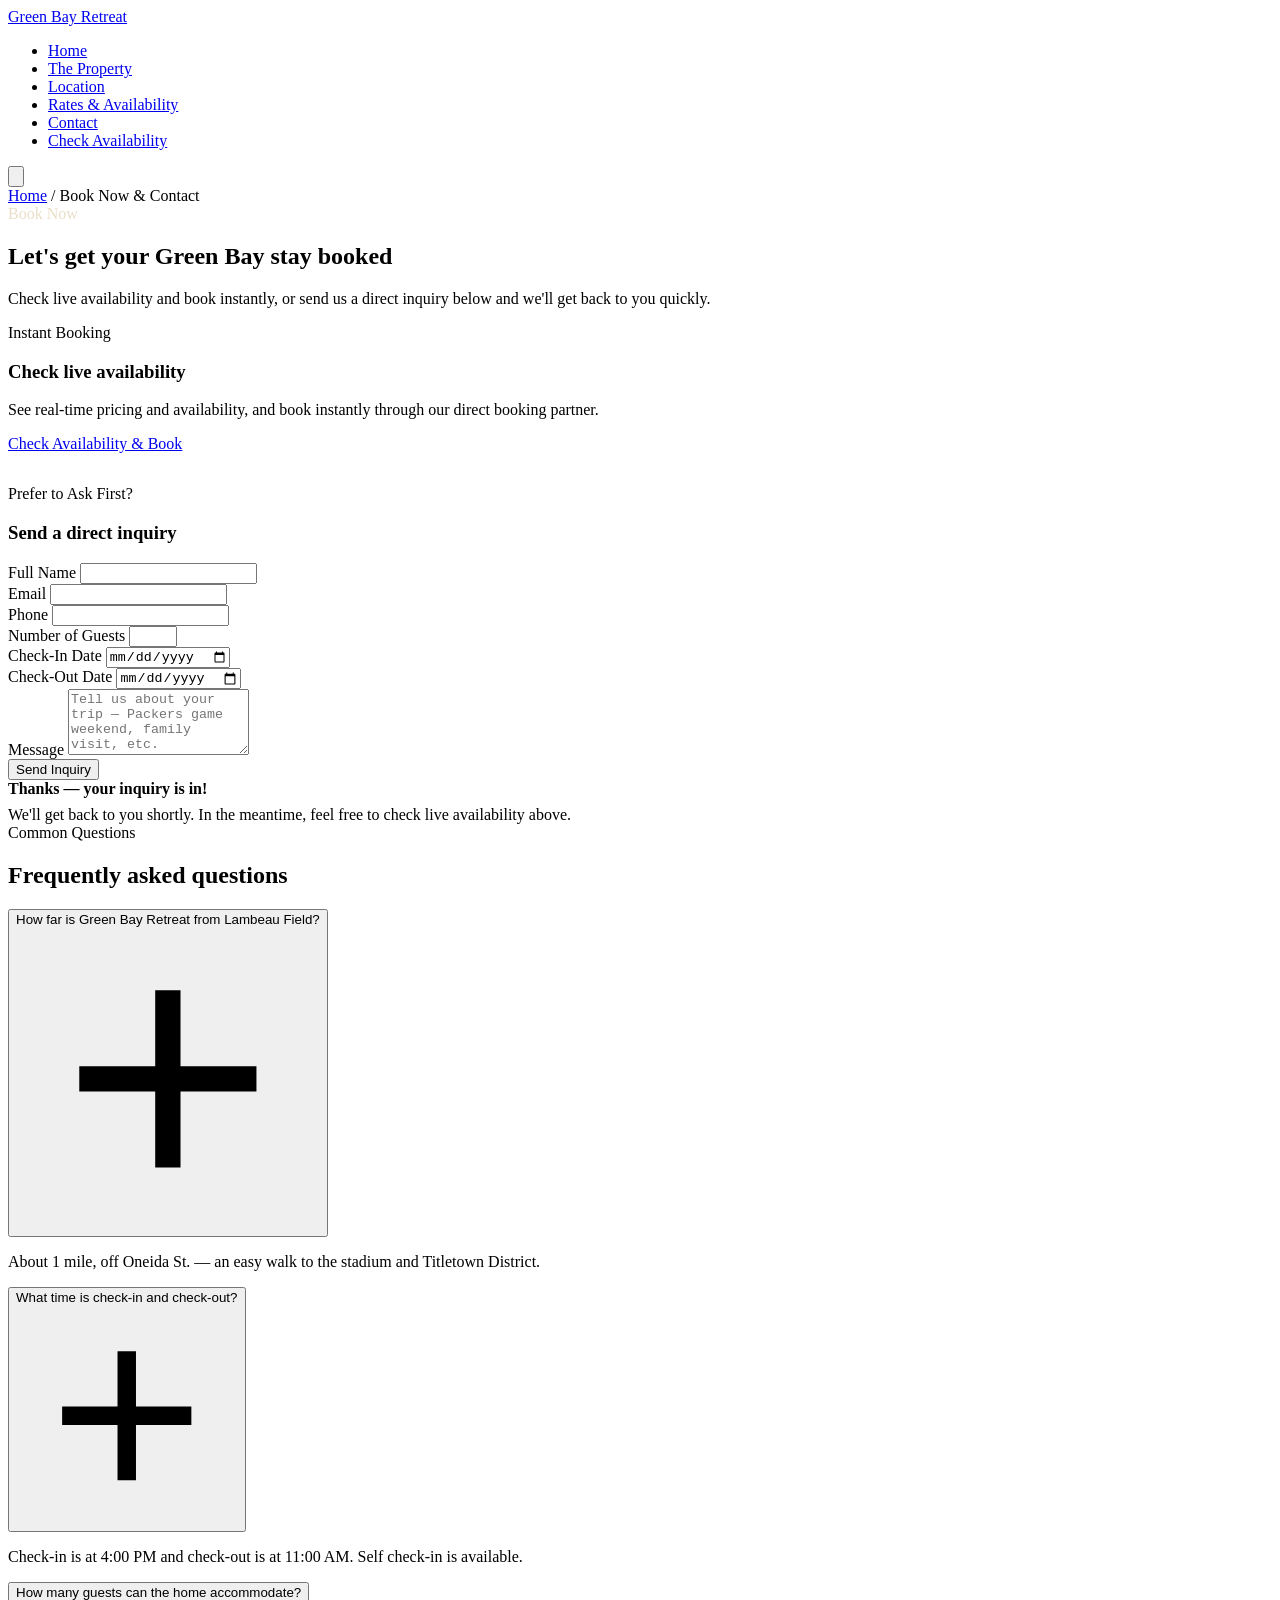
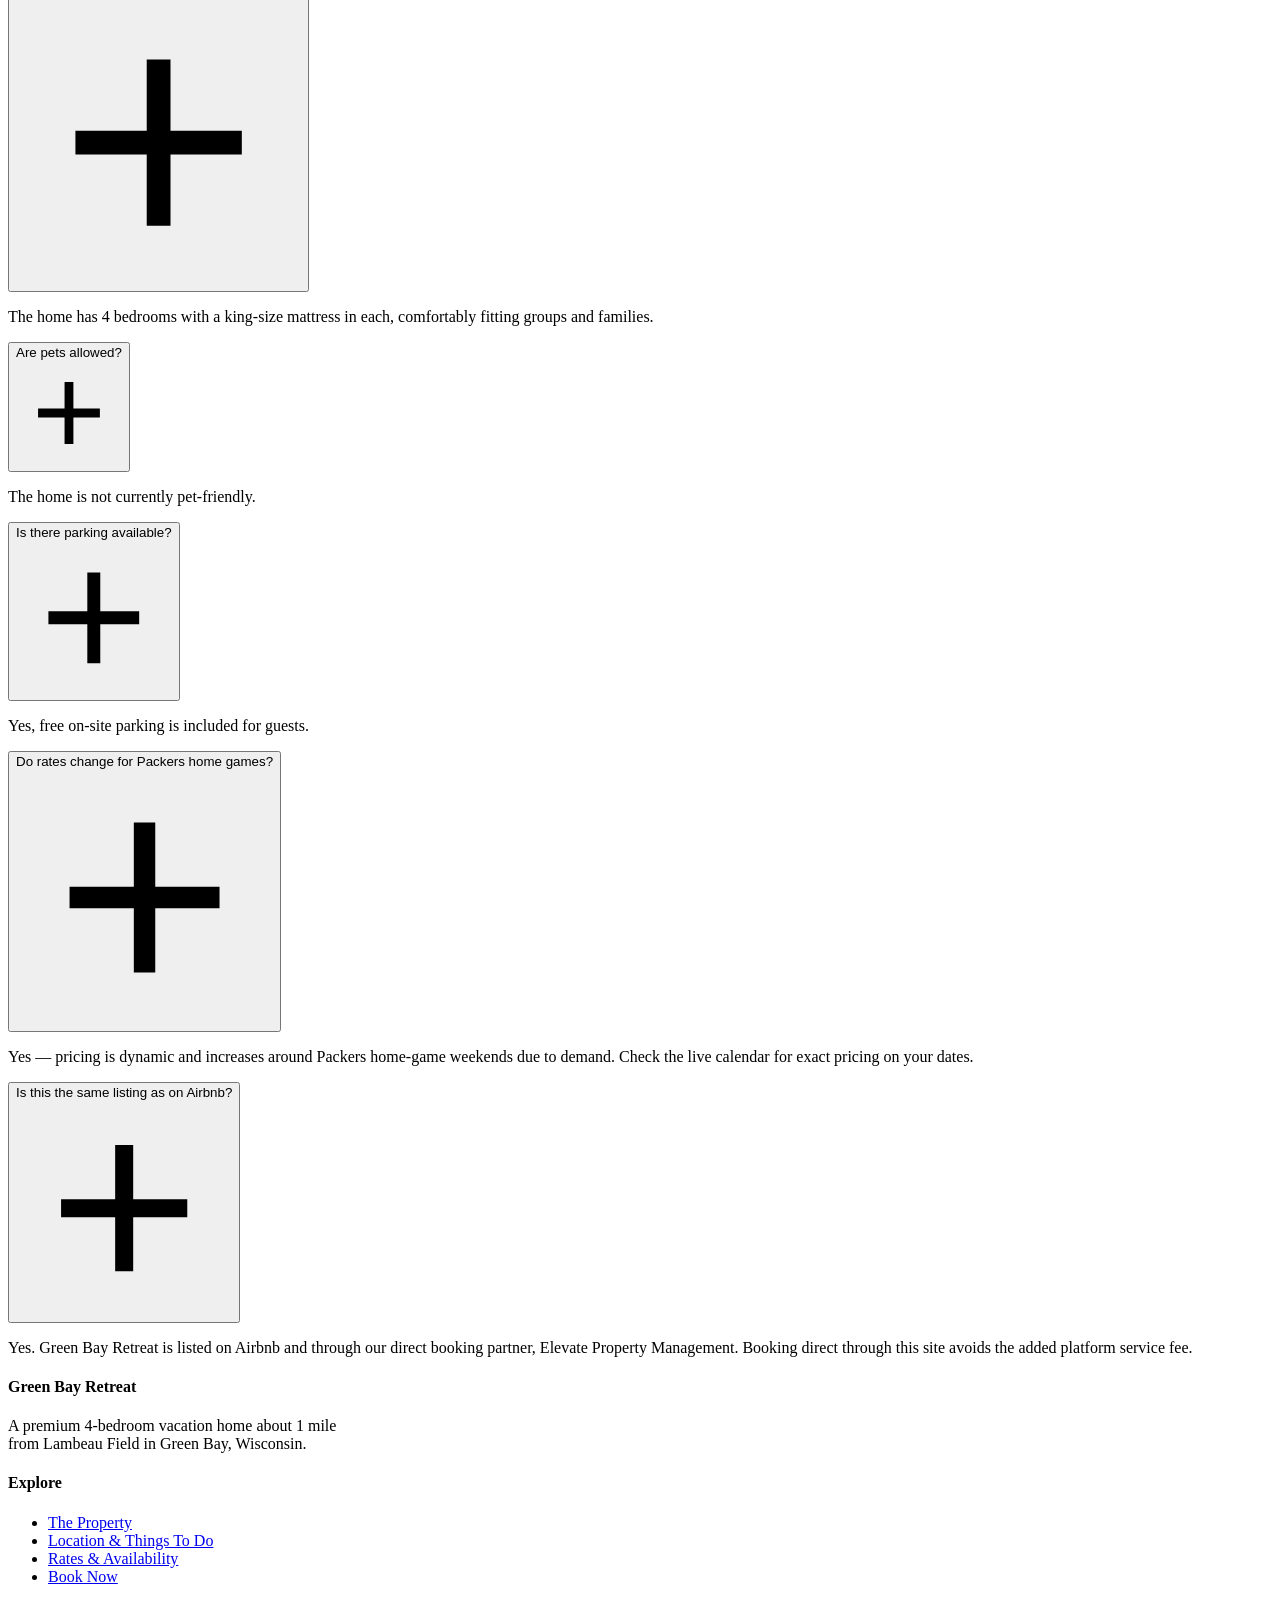
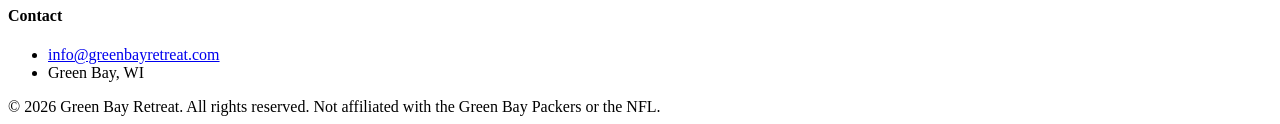
==== greenbayretreat-site/book.html @ a8624363 "Add files via upload" ====
<!DOCTYPE html>
<html lang="en">
<head>
<meta charset="UTF-8">
<meta name="viewport" content="width=device-width, initial-scale=1.0">
<title>Book Now &amp; Contact | Green Bay Retreat</title>
<meta name="description" content="Send a direct booking inquiry for Green Bay Retreat, or check live availability and book instantly. Questions about your stay near Lambeau Field? Reach out here.">
<link rel="canonical" href="https://www.greenbayretreat.com/book.html">

<meta property="og:type" content="website">
<meta property="og:title" content="Book Now &amp; Contact | Green Bay Retreat">
<meta property="og:description" content="Send a direct booking inquiry or check live availability for Green Bay Retreat.">
<meta property="og:url" content="https://www.greenbayretreat.com/book.html">
<meta property="og:image" content="https://www.greenbayretreat.com/images/exterior-hero.jpg">
<meta property="og:site_name" content="Green Bay Retreat">
<meta name="twitter:card" content="summary_large_image">

<link rel="preconnect" href="https://fonts.googleapis.com">
<link rel="preconnect" href="https://fonts.gstatic.com" crossorigin>
<link rel="stylesheet" href="https://fonts.googleapis.com/css2?family=Fraunces:wght@500;600&family=Inter:wght@400;500;600&display=swap">
<link rel="stylesheet" href="/css/style.css">

<script type="application/ld+json">
{
  "@context": "https://schema.org",
  "@type": "BreadcrumbList",
  "itemListElement": [
    { "@type": "ListItem", "position": 1, "name": "Home", "item": "https://www.greenbayretreat.com/" },
    { "@type": "ListItem", "position": 2, "name": "Book Now & Contact", "item": "https://www.greenbayretreat.com/book.html" }
  ]
}
</script>
<script type="application/ld+json">
{
  "@context": "https://schema.org",
  "@type": "FAQPage",
  "mainEntity": [
    {
      "@type": "Question",
      "name": "How far is Green Bay Retreat from Lambeau Field?",
      "acceptedAnswer": { "@type": "Answer", "text": "About 1 mile, off Oneida St. — an easy walk to the stadium and Titletown District." }
    },
    {
      "@type": "Question",
      "name": "What time is check-in and check-out?",
      "acceptedAnswer": { "@type": "Answer", "text": "Check-in is at 4:00 PM and check-out is at 11:00 AM. Self check-in is available." }
    },
    {
      "@type": "Question",
      "name": "How many guests can the home accommodate?",
      "acceptedAnswer": { "@type": "Answer", "text": "The home has 4 bedrooms with a king-size mattress in each, comfortably fitting groups and families." }
    },
    {
      "@type": "Question",
      "name": "Are pets allowed?",
      "acceptedAnswer": { "@type": "Answer", "text": "The home is not currently pet-friendly." }
    },
    {
      "@type": "Question",
      "name": "Is there parking available?",
      "acceptedAnswer": { "@type": "Answer", "text": "Yes, free on-site parking is included for guests." }
    },
    {
      "@type": "Question",
      "name": "Do rates change for Packers home games?",
      "acceptedAnswer": { "@type": "Answer", "text": "Yes — pricing is dynamic and increases around Packers home-game weekends due to demand. Check the live calendar for exact pricing on your dates." }
    },
    {
      "@type": "Question",
      "name": "Is this the same listing as on Airbnb?",
      "acceptedAnswer": { "@type": "Answer", "text": "Yes. Green Bay Retreat is listed on Airbnb and through our direct booking partner, Elevate Property Management. Booking direct through this site avoids the added platform service fee." }
    }
  ]
}
</script>
</head>
<body>

<header class="site-header">
  <nav class="nav container">
    <a href="/" class="brand">Green Bay <span>Retreat</span></a>
    <ul class="nav-links" id="nav-links">
      <li><a href="/">Home</a></li>
      <li><a href="/property.html">The Property</a></li>
      <li><a href="/location.html">Location</a></li>
      <li><a href="/rates.html">Rates &amp; Availability</a></li>
      <li><a href="/book.html" aria-current="page">Contact</a></li>
      <li><a href="/book.html" class="btn btn--primary">Check Availability</a></li>
    </ul>
    <button class="nav-toggle" aria-label="Toggle navigation" aria-expanded="false">
      <svg viewBox="0 0 24 24" fill="none" stroke="currentColor" stroke-width="2"><path d="M3 6h18M3 12h18M3 18h18"/></svg>
    </button>
  </nav>
</header>

<section class="page-hero">
  <div class="container">
    <div class="breadcrumb"><a href="/">Home</a> / Book Now &amp; Contact</div>
    <span class="eyebrow" style="color:#e9dfc8;">Book Now</span>
    <h1>Let's get your Green Bay stay booked</h1>
    <p>Check live availability and book instantly, or send us a direct inquiry below and we'll get back to you quickly.</p>
  </div>
</section>

<section class="section">
  <div class="container">
    <div class="grid grid--2" style="gap:48px;align-items:start;">

      <div>
        <div class="card" style="margin-bottom:32px;">
          <span class="eyebrow">Instant Booking</span>
          <h3>Check live availability</h3>
          <p>See real-time pricing and availability, and book instantly through our direct booking partner.</p>
          <!-- Hospitable direct-booking calendar embed will replace this button once the snippet is available -->
          <a href="https://elevatepm.hospitable.rentals/property/cheer-chill-4-br-home-steps-from-lambeau" class="btn btn--primary btn--block" target="_blank" rel="noopener">Check Availability &amp; Book</a>
        </div>

        <div class="card">
          <span class="eyebrow">Prefer to Ask First?</span>
          <h3>Send a direct inquiry</h3>
          <form name="booking-inquiry" method="POST" data-netlify="true" netlify-honeypot="bot-field">
            <input type="hidden" name="form-name" value="booking-inquiry">
            <p class="hidden" style="display:none;">
              <label>Don't fill this out if you're human: <input name="bot-field"></label>
            </p>

            <div class="form-row">
              <div class="form-field">
                <label for="name">Full Name</label>
                <input type="text" id="name" name="name" required>
              </div>
              <div class="form-field">
                <label for="email">Email</label>
                <input type="email" id="email" name="email" required>
              </div>
            </div>

            <div class="form-row">
              <div class="form-field">
                <label for="phone">Phone</label>
                <input type="tel" id="phone" name="phone">
              </div>
              <div class="form-field">
                <label for="guests">Number of Guests</label>
                <input type="number" id="guests" name="guests" min="1" max="12">
              </div>
            </div>

            <div class="form-row">
              <div class="form-field">
                <label for="checkin">Check-In Date</label>
                <input type="date" id="checkin" name="checkin">
              </div>
              <div class="form-field">
                <label for="checkout">Check-Out Date</label>
                <input type="date" id="checkout" name="checkout">
              </div>
            </div>

            <div class="form-field">
              <label for="message">Message</label>
              <textarea id="message" name="message" rows="4" placeholder="Tell us about your trip — Packers game weekend, family visit, etc."></textarea>
            </div>

            <button type="submit" class="btn btn--primary btn--block">Send Inquiry</button>
          </form>
          <div class="form-success">
            <strong>Thanks — your inquiry is in!</strong>
            <p style="margin:8px 0 0;">We'll get back to you shortly. In the meantime, feel free to check live availability above.</p>
          </div>
        </div>
      </div>

      <div>
        <div class="section-header">
          <span class="eyebrow">Common Questions</span>
          <h2>Frequently asked questions</h2>
        </div>
        <div class="faq-item">
          <button class="faq-question" aria-expanded="false">How far is Green Bay Retreat from Lambeau Field?<span class="faq-icon"><svg viewBox="0 0 24 24" fill="none" stroke="currentColor" stroke-width="2"><path d="M12 5v14M5 12h14"/></svg></span></button>
          <div class="faq-answer"><p>About 1 mile, off Oneida St. — an easy walk to the stadium and Titletown District.</p></div>
        </div>
        <div class="faq-item">
          <button class="faq-question" aria-expanded="false">What time is check-in and check-out?<span class="faq-icon"><svg viewBox="0 0 24 24" fill="none" stroke="currentColor" stroke-width="2"><path d="M12 5v14M5 12h14"/></svg></span></button>
          <div class="faq-answer"><p>Check-in is at 4:00 PM and check-out is at 11:00 AM. Self check-in is available.</p></div>
        </div>
        <div class="faq-item">
          <button class="faq-question" aria-expanded="false">How many guests can the home accommodate?<span class="faq-icon"><svg viewBox="0 0 24 24" fill="none" stroke="currentColor" stroke-width="2"><path d="M12 5v14M5 12h14"/></svg></span></button>
          <div class="faq-answer"><p>The home has 4 bedrooms with a king-size mattress in each, comfortably fitting groups and families.</p></div>
        </div>
        <div class="faq-item">
          <button class="faq-question" aria-expanded="false">Are pets allowed?<span class="faq-icon"><svg viewBox="0 0 24 24" fill="none" stroke="currentColor" stroke-width="2"><path d="M12 5v14M5 12h14"/></svg></span></button>
          <div class="faq-answer"><p>The home is not currently pet-friendly.</p></div>
        </div>
        <div class="faq-item">
          <button class="faq-question" aria-expanded="false">Is there parking available?<span class="faq-icon"><svg viewBox="0 0 24 24" fill="none" stroke="currentColor" stroke-width="2"><path d="M12 5v14M5 12h14"/></svg></span></button>
          <div class="faq-answer"><p>Yes, free on-site parking is included for guests.</p></div>
        </div>
        <div class="faq-item">
          <button class="faq-question" aria-expanded="false">Do rates change for Packers home games?<span class="faq-icon"><svg viewBox="0 0 24 24" fill="none" stroke="currentColor" stroke-width="2"><path d="M12 5v14M5 12h14"/></svg></span></button>
          <div class="faq-answer"><p>Yes — pricing is dynamic and increases around Packers home-game weekends due to demand. Check the live calendar for exact pricing on your dates.</p></div>
        </div>
        <div class="faq-item">
          <button class="faq-question" aria-expanded="false">Is this the same listing as on Airbnb?<span class="faq-icon"><svg viewBox="0 0 24 24" fill="none" stroke="currentColor" stroke-width="2"><path d="M12 5v14M5 12h14"/></svg></span></button>
          <div class="faq-answer"><p>Yes. Green Bay Retreat is listed on Airbnb and through our direct booking partner, Elevate Property Management. Booking direct through this site avoids the added platform service fee.</p></div>
        </div>
      </div>

    </div>
  </div>
</section>

<footer class="site-footer">
  <div class="container">
    <div class="footer-grid">
      <div>
        <h4>Green Bay Retreat</h4>
        <p style="max-width:340px;">A premium 4-bedroom vacation home about 1 mile from Lambeau Field in Green Bay, Wisconsin.</p>
      </div>
      <div>
        <h4>Explore</h4>
        <ul>
          <li><a href="/property.html">The Property</a></li>
          <li><a href="/location.html">Location &amp; Things To Do</a></li>
          <li><a href="/rates.html">Rates &amp; Availability</a></li>
          <li><a href="/book.html">Book Now</a></li>
        </ul>
      </div>
      <div>
        <h4>Contact</h4>
        <ul>
          <li><a href="mailto:info@greenbayretreat.com">info@greenbayretreat.com</a></li>
          <li>Green Bay, WI</li>
        </ul>
      </div>
    </div>
    <div class="footer-bottom">
      <span>&copy; 2026 Green Bay Retreat. All rights reserved.</span>
      <span>Not affiliated with the Green Bay Packers or the NFL.</span>
    </div>
  </div>
</footer>

<script src="/js/main.js"></script>
</body>
</html>
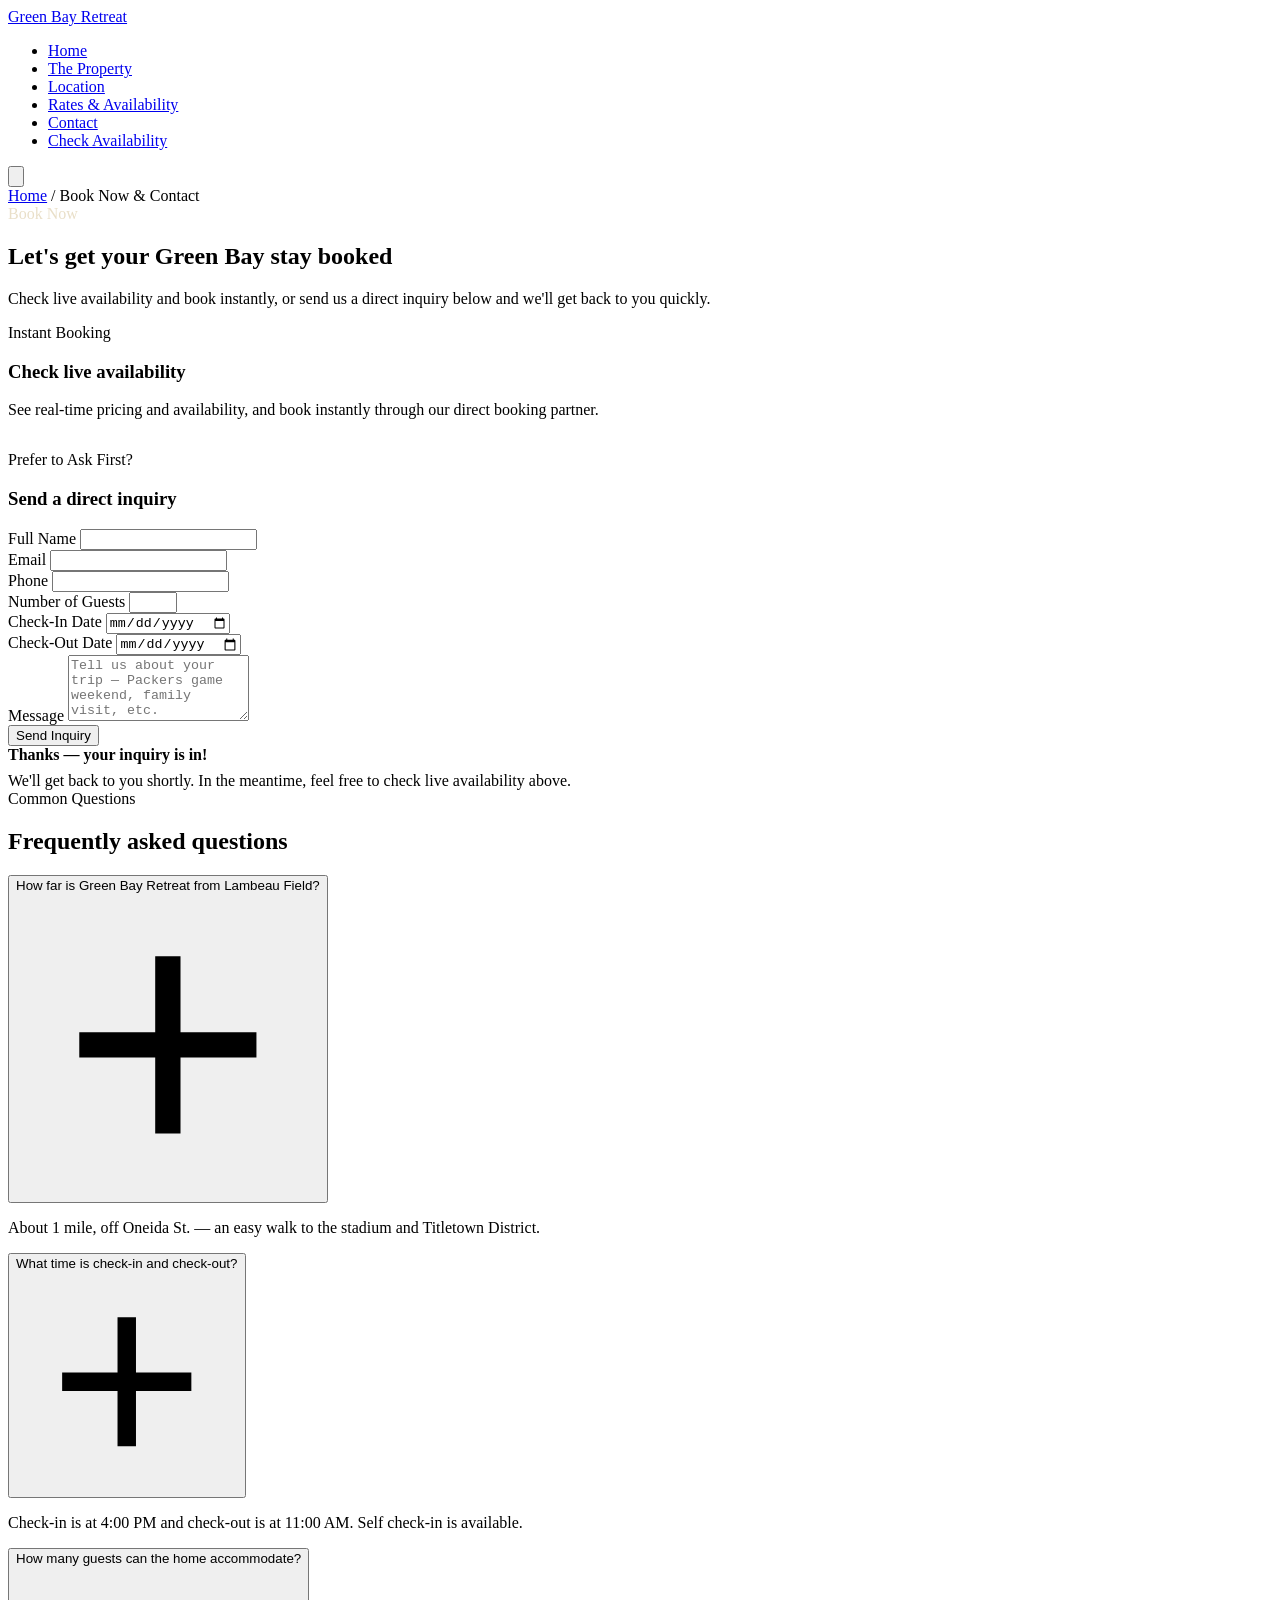
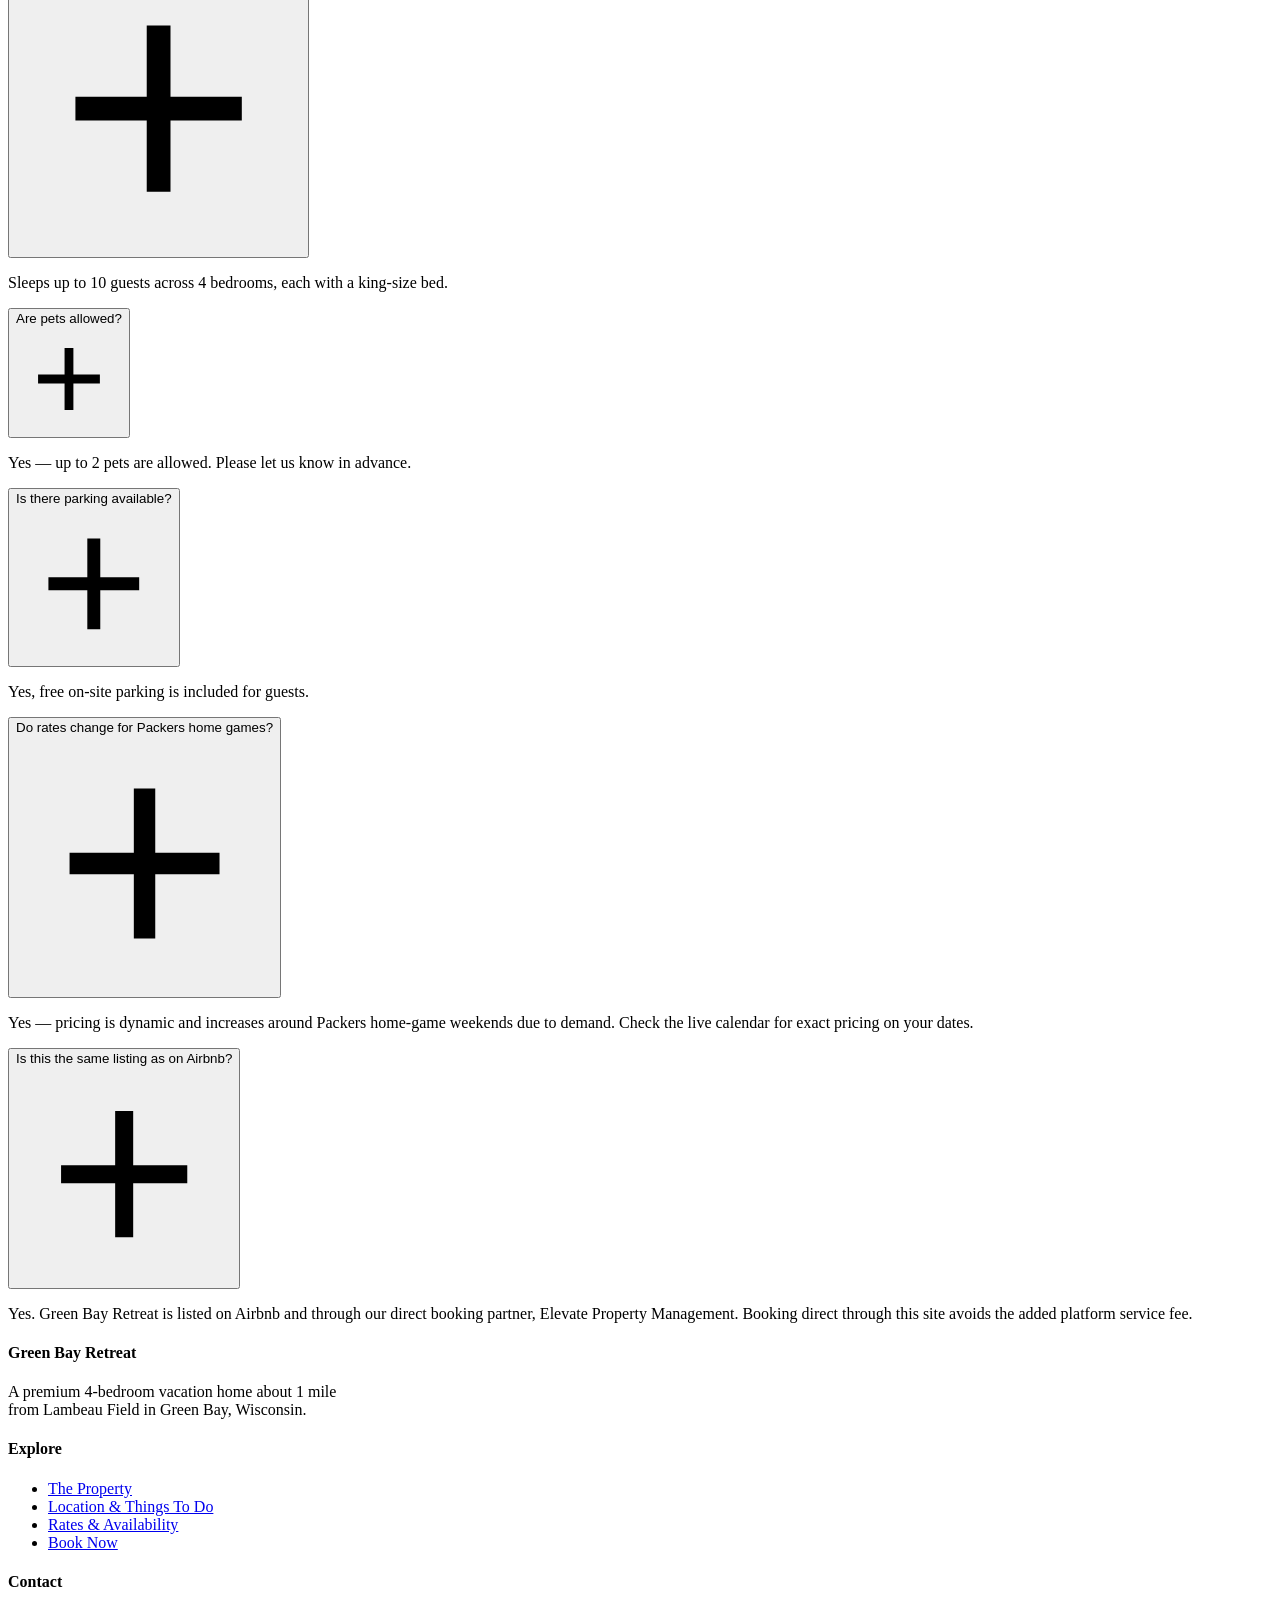
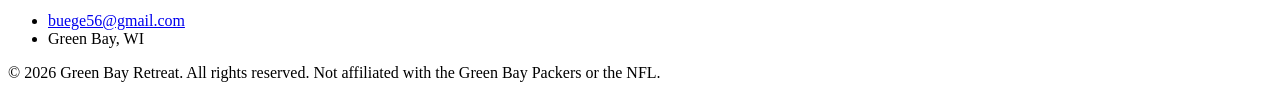
==== commit c16b904c: "Add files via upload" ====
--- a/greenbayretreat-site/book.html
+++ b/greenbayretreat-site/book.html
@@ -11,7 +11,7 @@
 <meta property="og:title" content="Book Now &amp; Contact | Green Bay Retreat">
 <meta property="og:description" content="Send a direct booking inquiry or check live availability for Green Bay Retreat.">
 <meta property="og:url" content="https://www.greenbayretreat.com/book.html">
-<meta property="og:image" content="https://www.greenbayretreat.com/images/exterior-hero.jpg">
+<meta property="og:image" content="https://www.greenbayretreat.com/images/og-image.jpg">
 <meta property="og:site_name" content="Green Bay Retreat">
 <meta name="twitter:card" content="summary_large_image">
 
@@ -48,12 +48,12 @@
     {
       "@type": "Question",
       "name": "How many guests can the home accommodate?",
-      "acceptedAnswer": { "@type": "Answer", "text": "The home has 4 bedrooms with a king-size mattress in each, comfortably fitting groups and families." }
+      "acceptedAnswer": { "@type": "Answer", "text": "Sleeps up to 10 guests across 4 bedrooms, each with a king-size bed." }
     },
     {
       "@type": "Question",
       "name": "Are pets allowed?",
-      "acceptedAnswer": { "@type": "Answer", "text": "The home is not currently pet-friendly." }
+      "acceptedAnswer": { "@type": "Answer", "text": "Yes — up to 2 pets are allowed. Please let us know in advance." }
     },
     {
       "@type": "Question",
@@ -111,8 +111,15 @@
           <span class="eyebrow">Instant Booking</span>
           <h3>Check live availability</h3>
           <p>See real-time pricing and availability, and book instantly through our direct booking partner.</p>
-          <!-- Hospitable direct-booking calendar embed will replace this button once the snippet is available -->
-          <a href="https://elevatepm.hospitable.rentals/property/cheer-chill-4-br-home-steps-from-lambeau" class="btn btn--primary btn--block" target="_blank" rel="noopener">Check Availability &amp; Book</a>
+          <script
+            src="https://cdn.hsptb.com/direct-booking-widget/widget-loader.prod.js"
+            data-site-uuid="9c9f7370-df69-4acc-bee6-21b5af467925"
+            data-property-id="2045406"
+            data-theme="default">
+          </script>
+          <noscript>
+            <a href="https://elevatepm.hospitable.rentals/property/cheer-chill-4-br-home-steps-from-lambeau" class="btn btn--primary btn--block" target="_blank" rel="noopener">Check Availability &amp; Book</a>
+          </noscript>
         </div>
 
         <div class="card">
@@ -142,7 +149,7 @@
               </div>
               <div class="form-field">
                 <label for="guests">Number of Guests</label>
-                <input type="number" id="guests" name="guests" min="1" max="12">
+                <input type="number" id="guests" name="guests" min="1" max="10">
               </div>
             </div>
 
@@ -186,11 +193,11 @@
         </div>
         <div class="faq-item">
           <button class="faq-question" aria-expanded="false">How many guests can the home accommodate?<span class="faq-icon"><svg viewBox="0 0 24 24" fill="none" stroke="currentColor" stroke-width="2"><path d="M12 5v14M5 12h14"/></svg></span></button>
-          <div class="faq-answer"><p>The home has 4 bedrooms with a king-size mattress in each, comfortably fitting groups and families.</p></div>
+          <div class="faq-answer"><p>Sleeps up to 10 guests across 4 bedrooms, each with a king-size bed.</p></div>
         </div>
         <div class="faq-item">
           <button class="faq-question" aria-expanded="false">Are pets allowed?<span class="faq-icon"><svg viewBox="0 0 24 24" fill="none" stroke="currentColor" stroke-width="2"><path d="M12 5v14M5 12h14"/></svg></span></button>
-          <div class="faq-answer"><p>The home is not currently pet-friendly.</p></div>
+          <div class="faq-answer"><p>Yes — up to 2 pets are allowed. Please let us know in advance.</p></div>
         </div>
         <div class="faq-item">
           <button class="faq-question" aria-expanded="false">Is there parking available?<span class="faq-icon"><svg viewBox="0 0 24 24" fill="none" stroke="currentColor" stroke-width="2"><path d="M12 5v14M5 12h14"/></svg></span></button>
@@ -229,7 +236,7 @@
       <div>
         <h4>Contact</h4>
         <ul>
-          <li><a href="mailto:info@greenbayretreat.com">info@greenbayretreat.com</a></li>
+          <li><a href="mailto:buege56@gmail.com">buege56@gmail.com</a></li>
           <li>Green Bay, WI</li>
         </ul>
       </div>
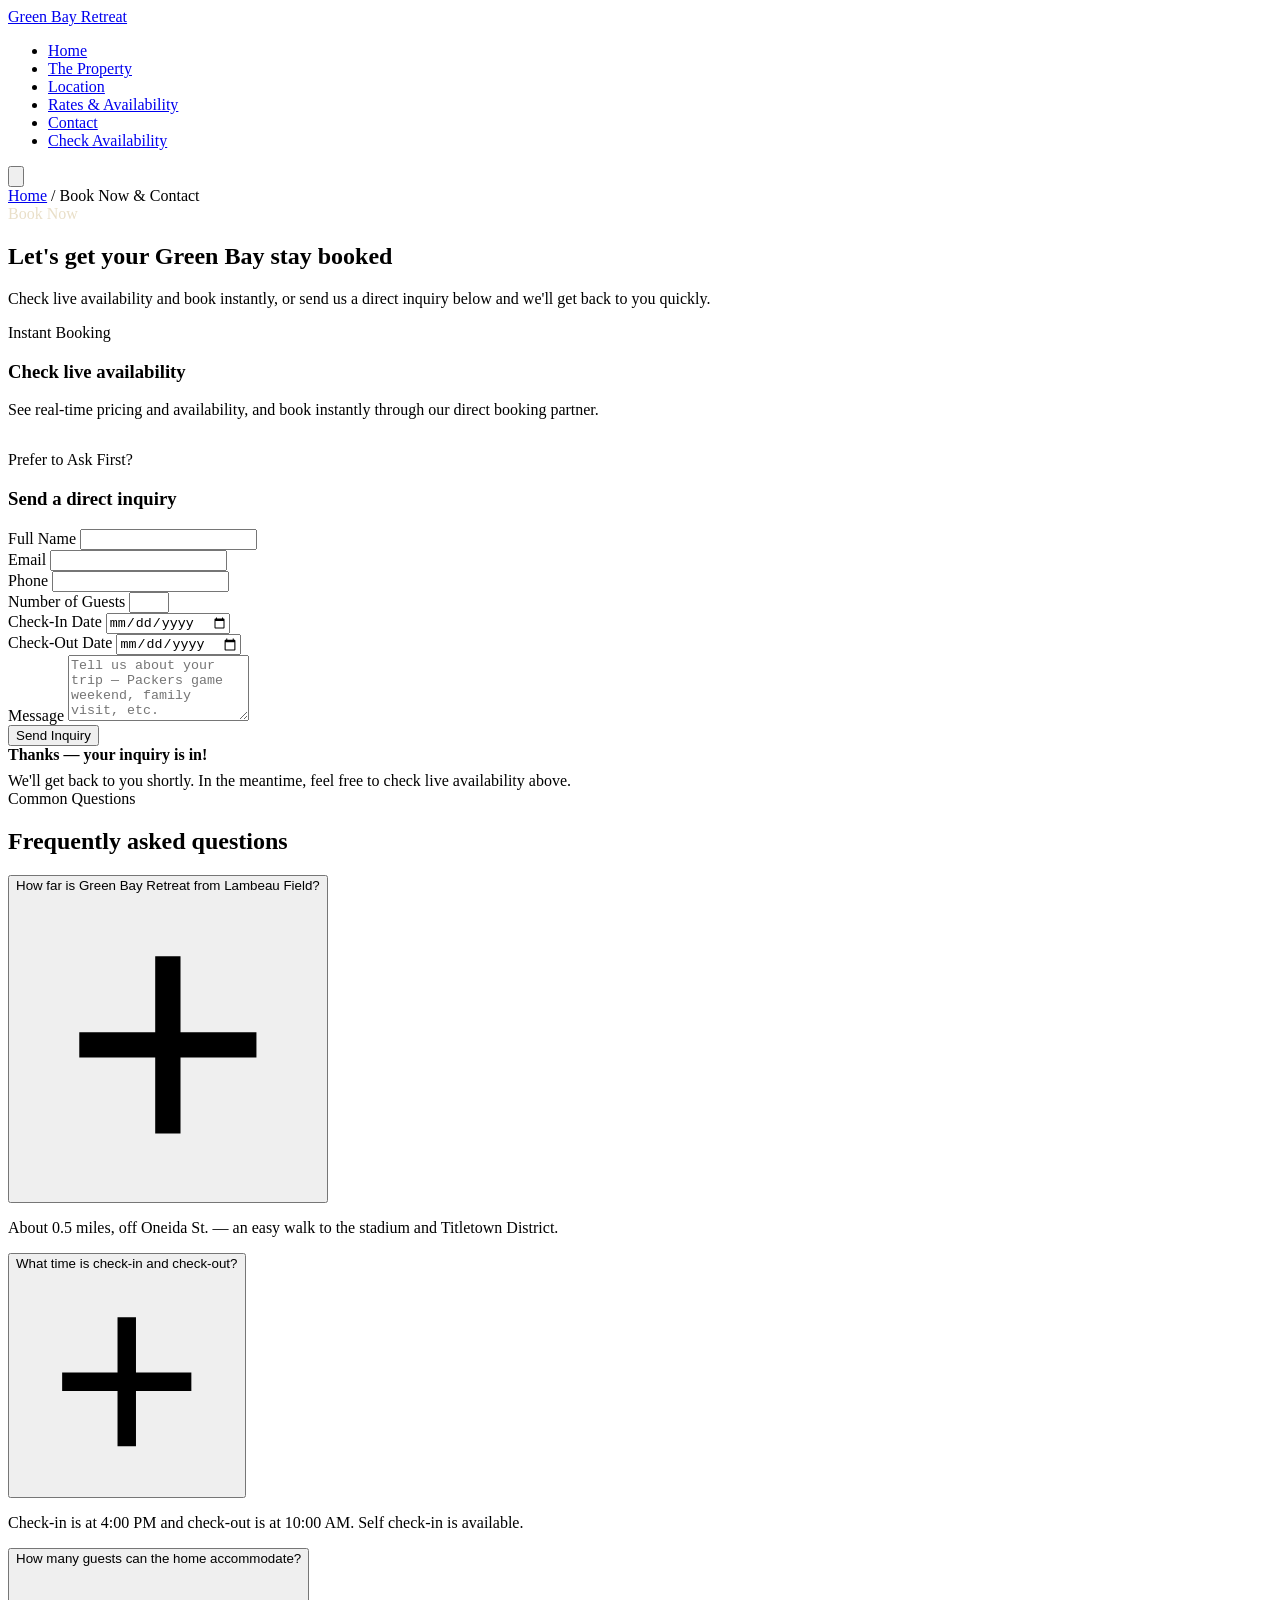
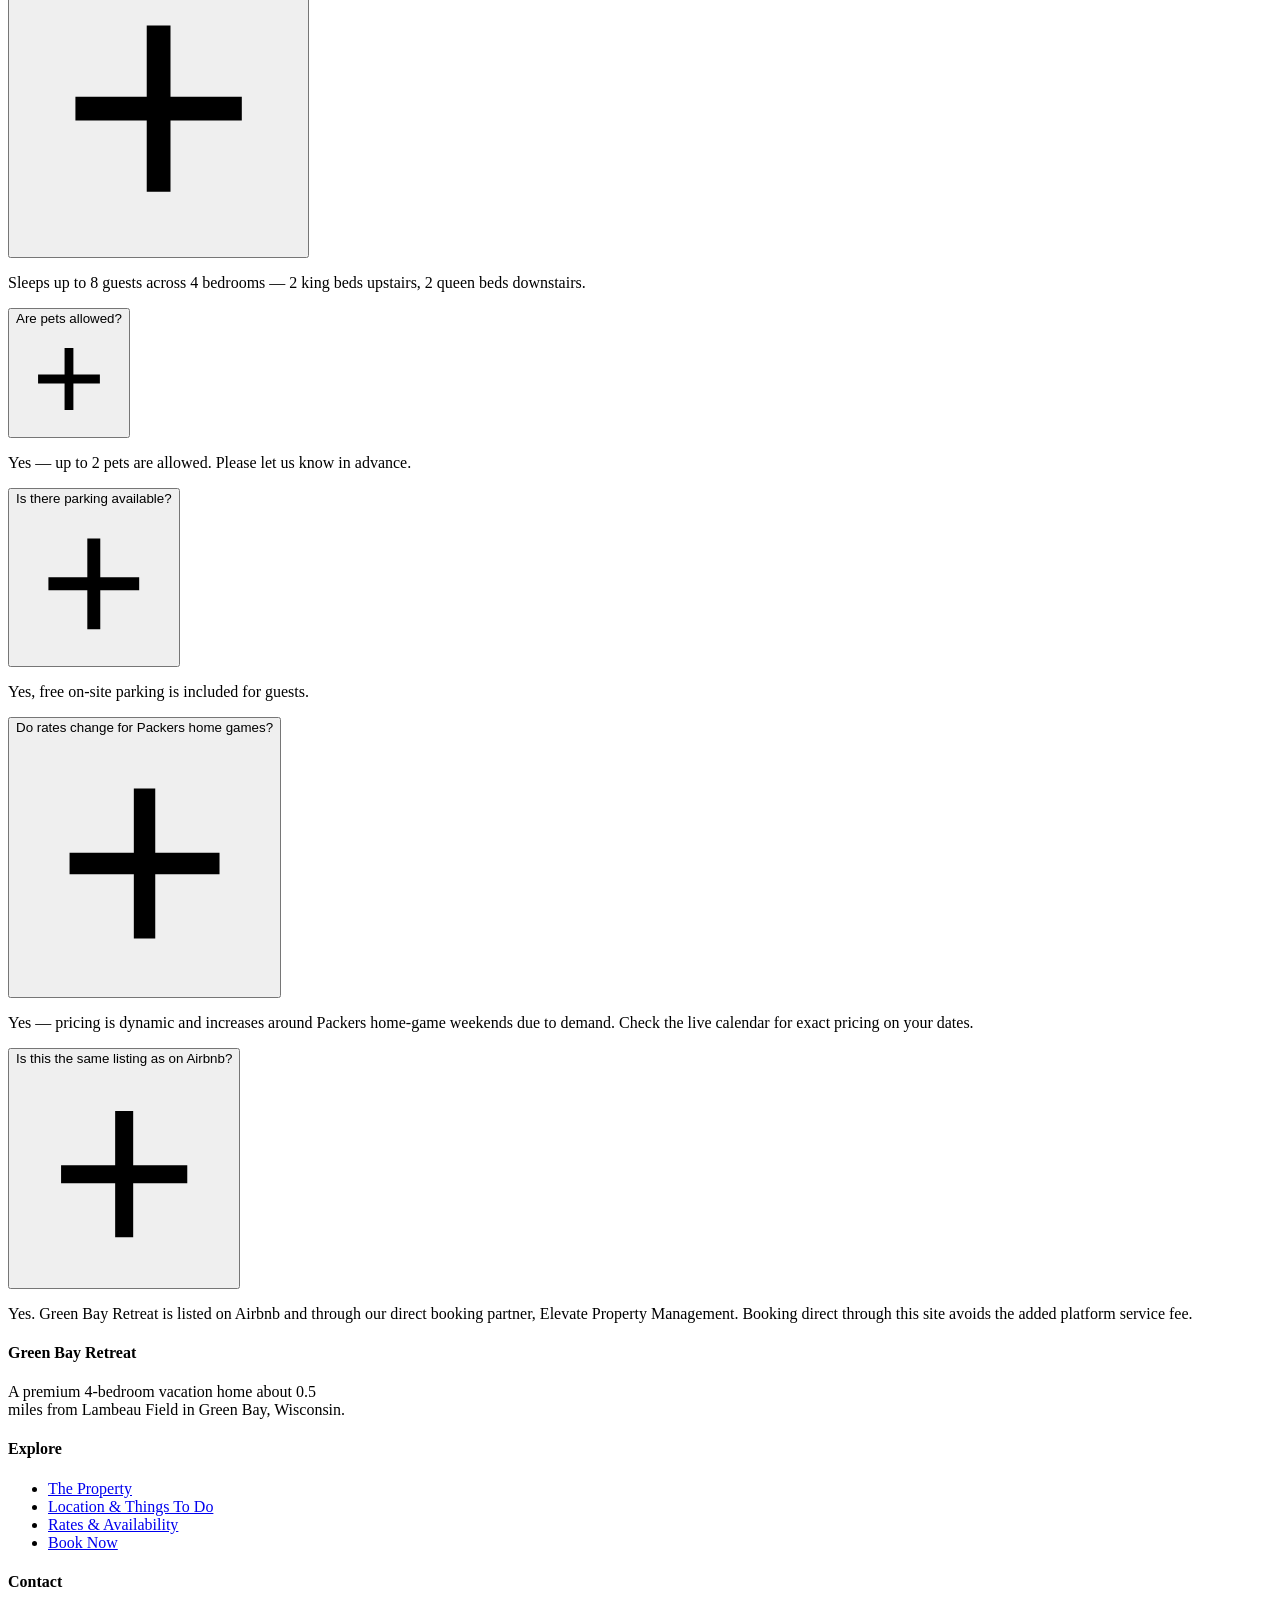
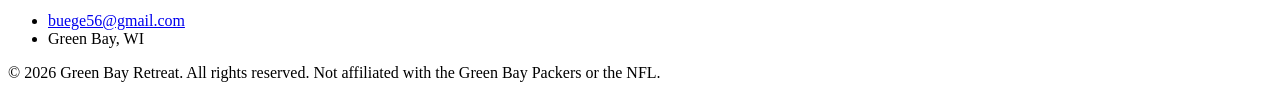
==== commit b21402c4: "Add files via upload" ====
--- a/greenbayretreat-site/book.html
+++ b/greenbayretreat-site/book.html
@@ -38,17 +38,17 @@
     {
       "@type": "Question",
       "name": "How far is Green Bay Retreat from Lambeau Field?",
-      "acceptedAnswer": { "@type": "Answer", "text": "About 1 mile, off Oneida St. — an easy walk to the stadium and Titletown District." }
+      "acceptedAnswer": { "@type": "Answer", "text": "About 0.5 miles, off Oneida St. — an easy walk to the stadium and Titletown District." }
     },
     {
       "@type": "Question",
       "name": "What time is check-in and check-out?",
-      "acceptedAnswer": { "@type": "Answer", "text": "Check-in is at 4:00 PM and check-out is at 11:00 AM. Self check-in is available." }
+      "acceptedAnswer": { "@type": "Answer", "text": "Check-in is at 4:00 PM and check-out is at 10:00 AM. Self check-in is available." }
     },
     {
       "@type": "Question",
       "name": "How many guests can the home accommodate?",
-      "acceptedAnswer": { "@type": "Answer", "text": "Sleeps up to 10 guests across 4 bedrooms, each with a king-size bed." }
+      "acceptedAnswer": { "@type": "Answer", "text": "Sleeps up to 8 guests across 4 bedrooms — 2 king beds upstairs, 2 queen beds downstairs." }
     },
     {
       "@type": "Question",
@@ -149,7 +149,7 @@
               </div>
               <div class="form-field">
                 <label for="guests">Number of Guests</label>
-                <input type="number" id="guests" name="guests" min="1" max="10">
+                <input type="number" id="guests" name="guests" min="1" max="8">
               </div>
             </div>
 
@@ -185,15 +185,15 @@
         </div>
         <div class="faq-item">
           <button class="faq-question" aria-expanded="false">How far is Green Bay Retreat from Lambeau Field?<span class="faq-icon"><svg viewBox="0 0 24 24" fill="none" stroke="currentColor" stroke-width="2"><path d="M12 5v14M5 12h14"/></svg></span></button>
-          <div class="faq-answer"><p>About 1 mile, off Oneida St. — an easy walk to the stadium and Titletown District.</p></div>
+          <div class="faq-answer"><p>About 0.5 miles, off Oneida St. — an easy walk to the stadium and Titletown District.</p></div>
         </div>
         <div class="faq-item">
           <button class="faq-question" aria-expanded="false">What time is check-in and check-out?<span class="faq-icon"><svg viewBox="0 0 24 24" fill="none" stroke="currentColor" stroke-width="2"><path d="M12 5v14M5 12h14"/></svg></span></button>
-          <div class="faq-answer"><p>Check-in is at 4:00 PM and check-out is at 11:00 AM. Self check-in is available.</p></div>
+          <div class="faq-answer"><p>Check-in is at 4:00 PM and check-out is at 10:00 AM. Self check-in is available.</p></div>
         </div>
         <div class="faq-item">
           <button class="faq-question" aria-expanded="false">How many guests can the home accommodate?<span class="faq-icon"><svg viewBox="0 0 24 24" fill="none" stroke="currentColor" stroke-width="2"><path d="M12 5v14M5 12h14"/></svg></span></button>
-          <div class="faq-answer"><p>Sleeps up to 10 guests across 4 bedrooms, each with a king-size bed.</p></div>
+          <div class="faq-answer"><p>Sleeps up to 8 guests across 4 bedrooms — 2 king beds upstairs, 2 queen beds downstairs.</p></div>
         </div>
         <div class="faq-item">
           <button class="faq-question" aria-expanded="false">Are pets allowed?<span class="faq-icon"><svg viewBox="0 0 24 24" fill="none" stroke="currentColor" stroke-width="2"><path d="M12 5v14M5 12h14"/></svg></span></button>
@@ -222,7 +222,7 @@
     <div class="footer-grid">
       <div>
         <h4>Green Bay Retreat</h4>
-        <p style="max-width:340px;">A premium 4-bedroom vacation home about 1 mile from Lambeau Field in Green Bay, Wisconsin.</p>
+        <p style="max-width:340px;">A premium 4-bedroom vacation home about 0.5 miles from Lambeau Field in Green Bay, Wisconsin.</p>
       </div>
       <div>
         <h4>Explore</h4>
